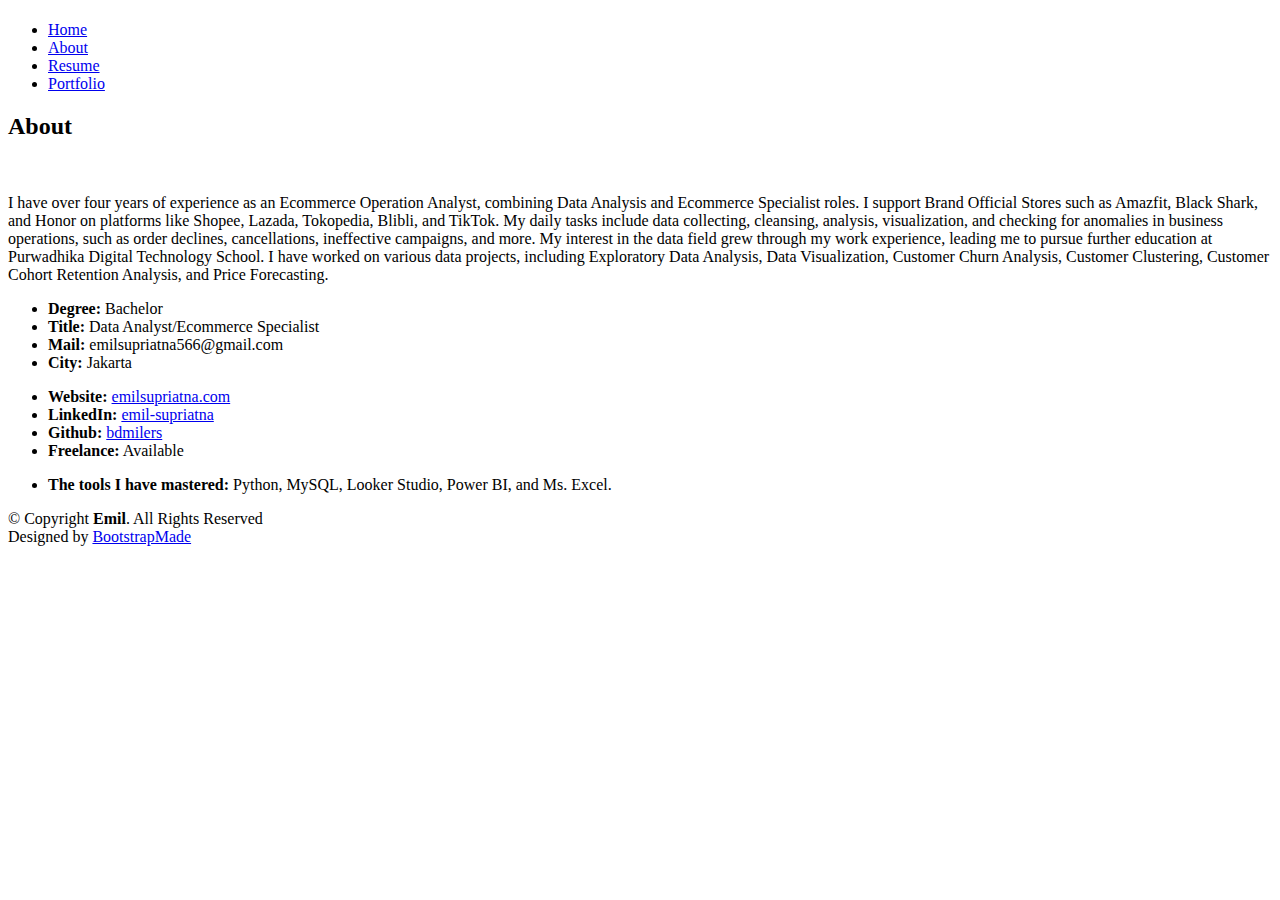
==== about.html @ 21134c15 "Add files via upload" ====
<!DOCTYPE html>
<html lang="en">

<head>
  <meta charset="utf-8">
  <meta content="width=device-width, initial-scale=1.0" name="viewport">

  <title>About - Kelly Bootstrap Template</title>
  <meta content="" name="description">
  <meta content="" name="keywords">

  <!-- Favicons -->
  <link href="assets/img/favicon.png" rel="icon">
  <link href="assets/img/apple-touch-icon.png" rel="apple-touch-icon">

  <!-- Google Fonts -->
  <link href="https://fonts.googleapis.com/css?family=Open+Sans:300,300i,400,400i,600,600i,700,700i|Raleway:300,300i,400,400i,500,500i,600,600i,700,700i|Poppins:300,300i,400,400i,500,500i,600,600i,700,700i" rel="stylesheet">

  <!-- Vendor CSS Files -->
  <link href="assets/vendor/aos/aos.css" rel="stylesheet">
  <link href="assets/vendor/bootstrap/css/bootstrap.min.css" rel="stylesheet">
  <link href="assets/vendor/bootstrap-icons/bootstrap-icons.css" rel="stylesheet">
  <link href="assets/vendor/boxicons/css/boxicons.min.css" rel="stylesheet">
  <link href="assets/vendor/glightbox/css/glightbox.min.css" rel="stylesheet">
  <link href="assets/vendor/swiper/swiper-bundle.min.css" rel="stylesheet">

  <!-- Template Main CSS File -->
  <link href="assets/css/style.css" rel="stylesheet">

  <!-- =======================================================
  * Template Name: Kelly
  * Template URL: https://bootstrapmade.com/kelly-free-bootstrap-cv-resume-html-template/
  * Updated: Mar 17 2024 with Bootstrap v5.3.3
  * Author: BootstrapMade.com
  * License: https://bootstrapmade.com/license/
  ======================================================== -->
</head>

<body>

  <!-- ======= Header ======= -->
  <header id="header" class="fixed-top">
    <div class="container-fluid d-flex justify-content-between align-items-center">

      <h1 class="logo me-auto me-lg-0"><a href="index.html"> </a></h1>
      <!-- Uncomment below if you prefer to use an image logo -->
      <!-- <a href="index.html" class="logo"><img src="assets/img/logo.png" alt="" class="img-fluid"></a>-->

      <nav id="navbar" class="navbar order-last order-lg-0">
        <ul>
          <li><a href="index.html">Home</a></li>
          <li><a class="active" href="about.html">About</a></li>
          <li><a href="resume.html">Resume</a></li>
          <li><a href="portfolio.html">Portfolio</a></li>
        </ul>
        <i class="bi bi-list mobile-nav-toggle"></i>
      </nav><!-- .navbar -->

      <div class="header-social-links">
        <!-- <a href="#" class="twitter"><i class="bi bi-twitter"></i></a>
        <a href="#" class="facebook"><i class="bi bi-facebook"></i></a>
        <a href="#" class="instagram"><i class="bi bi-instagram"></i></a>
        <a href="#" class="linkedin"><i class="bi bi-linkedin"></i></i></a> -->
      </div>

    </div>

  </header><!-- End Header -->

  <main id="main">

    <!-- ======= About Section ======= -->
    <section id="about" class="about">
      <div class="container" data-aos="fade-up">

        <div class="section-title">
          <h2>About</h2>
          <!-- <p>I have over four years of experience as an Ecommerce Operation Analyst, combining Data Analysis and Ecommerce Specialist roles. I support Brand Official Stores such as Amazfit, Black Shark, and Honor on platforms like Shopee, Lazada, Tokopedia, Blibli, and TikTok. My daily tasks include data collecting, cleansing, analysis, visualization, and checking for anomalies in business operations, such as order declines, cancellations, ineffective campaigns, and more. My interest in the data field grew through my work experience, leading me to pursue further education at Purwadhika Digital Technology School. I have worked on various data projects, including Exploratory Data Analysis, Data Visualization, Customer Churn Analysis, Customer Clustering, Customer Cohort Retention Analysis, and Price Forecasting. The tools I have mastered include Python, MySQL, Looker Studio, Power BI, and Ms. Excel.</p> -->
        </div>

        <div class="row">
          <div class="col-lg-4">
            <img src="assets/img/1681896454601.jpg" class="img-fluid" alt="">
          </div>
          <div class="col-lg-8 pt-4 pt-lg-0 content">
            <!-- <h3>Data Analyst &amp; Ecommerce Specialist</h3> -->
            <p>
              I have over four years of experience as an Ecommerce Operation Analyst, combining Data Analysis and Ecommerce Specialist roles. I support Brand Official Stores such as Amazfit, Black Shark, and Honor on platforms like Shopee, Lazada, Tokopedia, Blibli, and TikTok. My daily tasks include data collecting, cleansing, analysis, visualization, and checking for anomalies in business operations, such as order declines, cancellations, ineffective campaigns, and more. My interest in the data field grew through my work experience, leading me to pursue further education at Purwadhika Digital Technology School. I have worked on various data projects, including Exploratory Data Analysis, Data Visualization, Customer Churn Analysis, Customer Clustering, Customer Cohort Retention Analysis, and Price Forecasting.
            </p>


            <!-- <p class="fst-italic">
              Lorem ipsum dolor sit amet, consectetur adipiscing elit, sed do eiusmod tempor incididunt ut labore et dolore
              magna aliqua.
            </p> -->
            <div class="row">
              <div class="col-lg-6">
                <ul>
                  <li><i class="bi bi-rounded-right"></i> <strong>Degree:</strong> Bachelor</li>
                  <li><i class="bi bi-rounded-right"></i> <strong>Title:</strong> Data Analyst/Ecommerce Specialist</li>
                  <li><i class="bi bi-rounded-right"></i> <strong>Mail:</strong> emilsupriatna566@gmail.com</li>
                  <li><i class="bi bi-rounded-right"></i> <strong>City:</strong> Jakarta</li>
                </ul>
              </div>
              <div class="col-lg-6">
                <ul>
                  <li><i class="bi bi-rounded-right"></i> <strong>Website:</strong> <a href="https://emilsupriatna.com">emilsupriatna.com</a></li>
                  <li><i class="bi bi-rounded-right"></i> <strong>LinkedIn:</strong> <a href="https://www.linkedin.com/in/emil-supriatna/">emil-supriatna</a></li>
                  <li><i class="bi bi-rounded-right"></i> <strong>Github:</strong> <a href="https://github.com/bdmilers">bdmilers</a></li>
                  <li><i class="bi bi-rounded-right"></i> <strong>Freelance:</strong> Available</li>
                </ul>
              </div>
            </div>
            <ul>
              <li><i class="bi bi-rounded-right"></i> <strong>The tools I have mastered:</strong> Python, MySQL, Looker Studio, Power BI, and Ms. Excel.</li>
            </ul>
          </div>
        </div>

      </div>
    </section><!-- End About Section -->

    <!-- ======= Skills Section ======= -->
    <section id="skills" class="skills">
      <div class="container" data-aos="fade-up">

        <!-- <div class="section-title">
          <h2>Skills</h2> -->
          <!-- <p>Magnam dolores commodi suscipit. Necessitatibus eius consequatur ex aliquid fuga eum quidem. Sit sint consectetur velit. Quisquam quos quisquam cupiditate. Et nemo qui impedit suscipit alias ea. Quia fugiat sit in iste officiis commodi quidem hic quas.</p> -->
        <!-- </div> -->

        <!-- <div class="row skills-content">

          <div class="col-lg-6">

            <div class="progress">
              <span class="skill">HTML <i class="val">100%</i></span>
              <div class="progress-bar-wrap">
                <div class="progress-bar" role="progressbar" aria-valuenow="100" aria-valuemin="0" aria-valuemax="100"></div>
              </div>
            </div>

            <div class="progress">
              <span class="skill">CSS <i class="val">90%</i></span>
              <div class="progress-bar-wrap">
                <div class="progress-bar" role="progressbar" aria-valuenow="90" aria-valuemin="0" aria-valuemax="100"></div>
              </div>
            </div>

            <div class="progress">
              <span class="skill">JavaScript <i class="val">75%</i></span>
              <div class="progress-bar-wrap">
                <div class="progress-bar" role="progressbar" aria-valuenow="75" aria-valuemin="0" aria-valuemax="100"></div>
              </div>
            </div>

          </div>

          <div class="col-lg-6">

            <div class="progress">
              <span class="skill">PHP <i class="val">80%</i></span>
              <div class="progress-bar-wrap">
                <div class="progress-bar" role="progressbar" aria-valuenow="80" aria-valuemin="0" aria-valuemax="100"></div>
              </div>
            </div>

            <div class="progress">
              <span class="skill">WordPress/CMS <i class="val">90%</i></span>
              <div class="progress-bar-wrap">
                <div class="progress-bar" role="progressbar" aria-valuenow="90" aria-valuemin="0" aria-valuemax="100"></div>
              </div>
            </div>

            <div class="progress">
              <span class="skill">Photoshop <i class="val">55%</i></span>
              <div class="progress-bar-wrap">
                <div class="progress-bar" role="progressbar" aria-valuenow="55" aria-valuemin="0" aria-valuemax="100"></div>
              </div>
            </div> -->

          </div>

        </div>

      </div>
    </section><!-- End Skills Section -->

  <!-- ======= Footer ======= -->
  <footer id="footer">
    <div class="container">
      <div class="copyright">
        &copy; Copyright <strong><span>Emil</span></strong>. All Rights Reserved
      </div>
      <div class="credits">
        <!-- All the links in the footer should remain intact. -->
        <!-- You can delete the links only if you purchased the pro version. -->
        <!-- Licensing information: https://bootstrapmade.com/license/ -->
        <!-- Purchase the pro version with working PHP/AJAX contact form: https://bootstrapmade.com/kelly-free-bootstrap-cv-resume-html-template/ -->
        Designed by <a href="https://bootstrapmade.com/">BootstrapMade</a>
      </div>
    </div>
  </footer><!-- End  Footer -->

  <div id="preloader"></div>
  <a href="#" class="back-to-top d-flex align-items-center justify-content-center"><i class="bi bi-arrow-up-short"></i></a>

  <!-- Vendor JS Files -->
  <script src="assets/vendor/purecounter/purecounter_vanilla.js"></script>
  <script src="assets/vendor/aos/aos.js"></script>
  <script src="assets/vendor/bootstrap/js/bootstrap.bundle.min.js"></script>
  <script src="assets/vendor/glightbox/js/glightbox.min.js"></script>
  <script src="assets/vendor/isotope-layout/isotope.pkgd.min.js"></script>
  <script src="assets/vendor/swiper/swiper-bundle.min.js"></script>
  <script src="assets/vendor/waypoints/noframework.waypoints.js"></script>
  <script src="assets/vendor/php-email-form/validate.js"></script>

  <!-- Template Main JS File -->
  <script src="assets/js/main.js"></script>

</body>

</html>
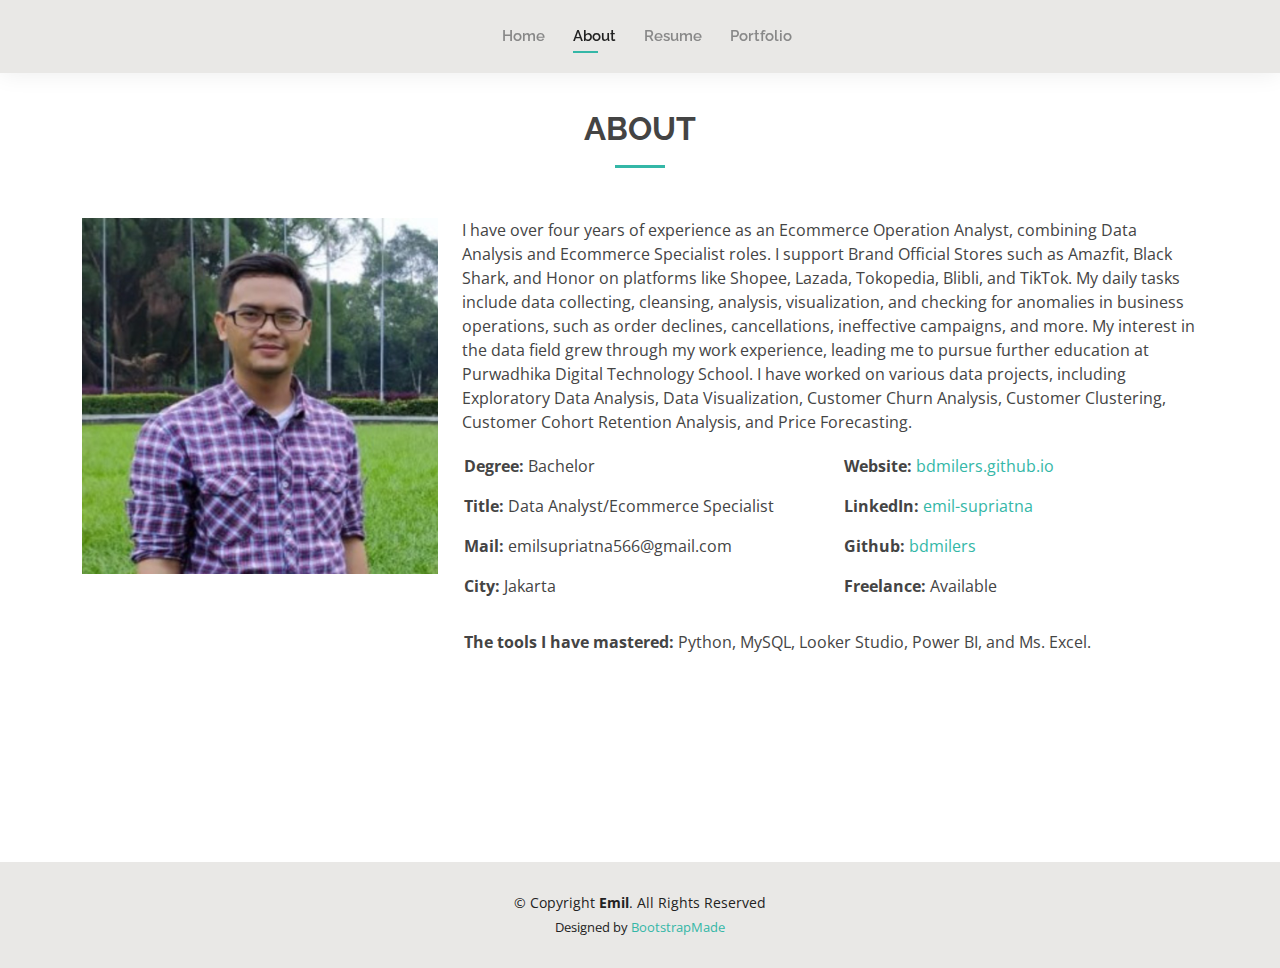
==== commit 27b6e4bf: "Update about.html" ====
--- a/about.html
+++ b/about.html
@@ -104,7 +104,7 @@
               </div>
               <div class="col-lg-6">
                 <ul>
-                  <li><i class="bi bi-rounded-right"></i> <strong>Website:</strong> <a href="https://emilsupriatna.com">emilsupriatna.com</a></li>
+                  <li><i class="bi bi-rounded-right"></i> <strong>Website:</strong> <a href="https://bdmilers.github.io/web-personal/">bdmilers.github.io</a></li>
                   <li><i class="bi bi-rounded-right"></i> <strong>LinkedIn:</strong> <a href="https://www.linkedin.com/in/emil-supriatna/">emil-supriatna</a></li>
                   <li><i class="bi bi-rounded-right"></i> <strong>Github:</strong> <a href="https://github.com/bdmilers">bdmilers</a></li>
                   <li><i class="bi bi-rounded-right"></i> <strong>Freelance:</strong> Available</li>
@@ -220,4 +220,4 @@
 
 </body>
 
-</html>+</html>
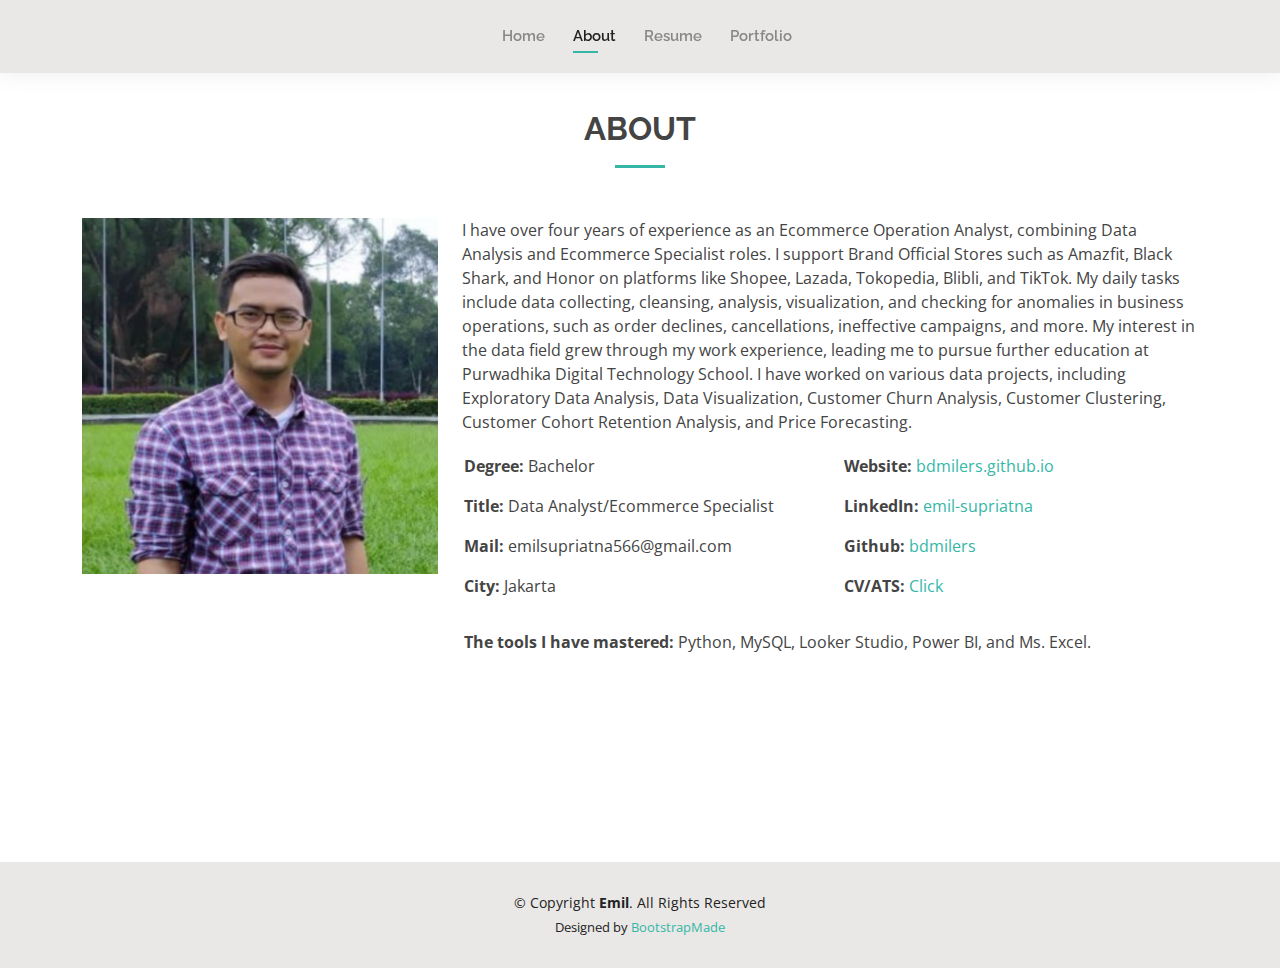
==== commit ba8e4bb0: "Update about.html" ====
--- a/about.html
+++ b/about.html
@@ -107,7 +107,7 @@
                   <li><i class="bi bi-rounded-right"></i> <strong>Website:</strong> <a href="https://bdmilers.github.io/web-personal/">bdmilers.github.io</a></li>
                   <li><i class="bi bi-rounded-right"></i> <strong>LinkedIn:</strong> <a href="https://www.linkedin.com/in/emil-supriatna/">emil-supriatna</a></li>
                   <li><i class="bi bi-rounded-right"></i> <strong>Github:</strong> <a href="https://github.com/bdmilers">bdmilers</a></li>
-                  <li><i class="bi bi-rounded-right"></i> <strong>Freelance:</strong> Available</li>
+                  <li><i class="bi bi-rounded-right"></i> <strong>CV/ATS:</strong> <a href="https://drive.google.com/file/d/1dhPdxN2CatHr_ASyzTUWbQUNG2MpOGbN/view?usp=drive_link">Click</a></li>
                 </ul>
               </div>
             </div>
